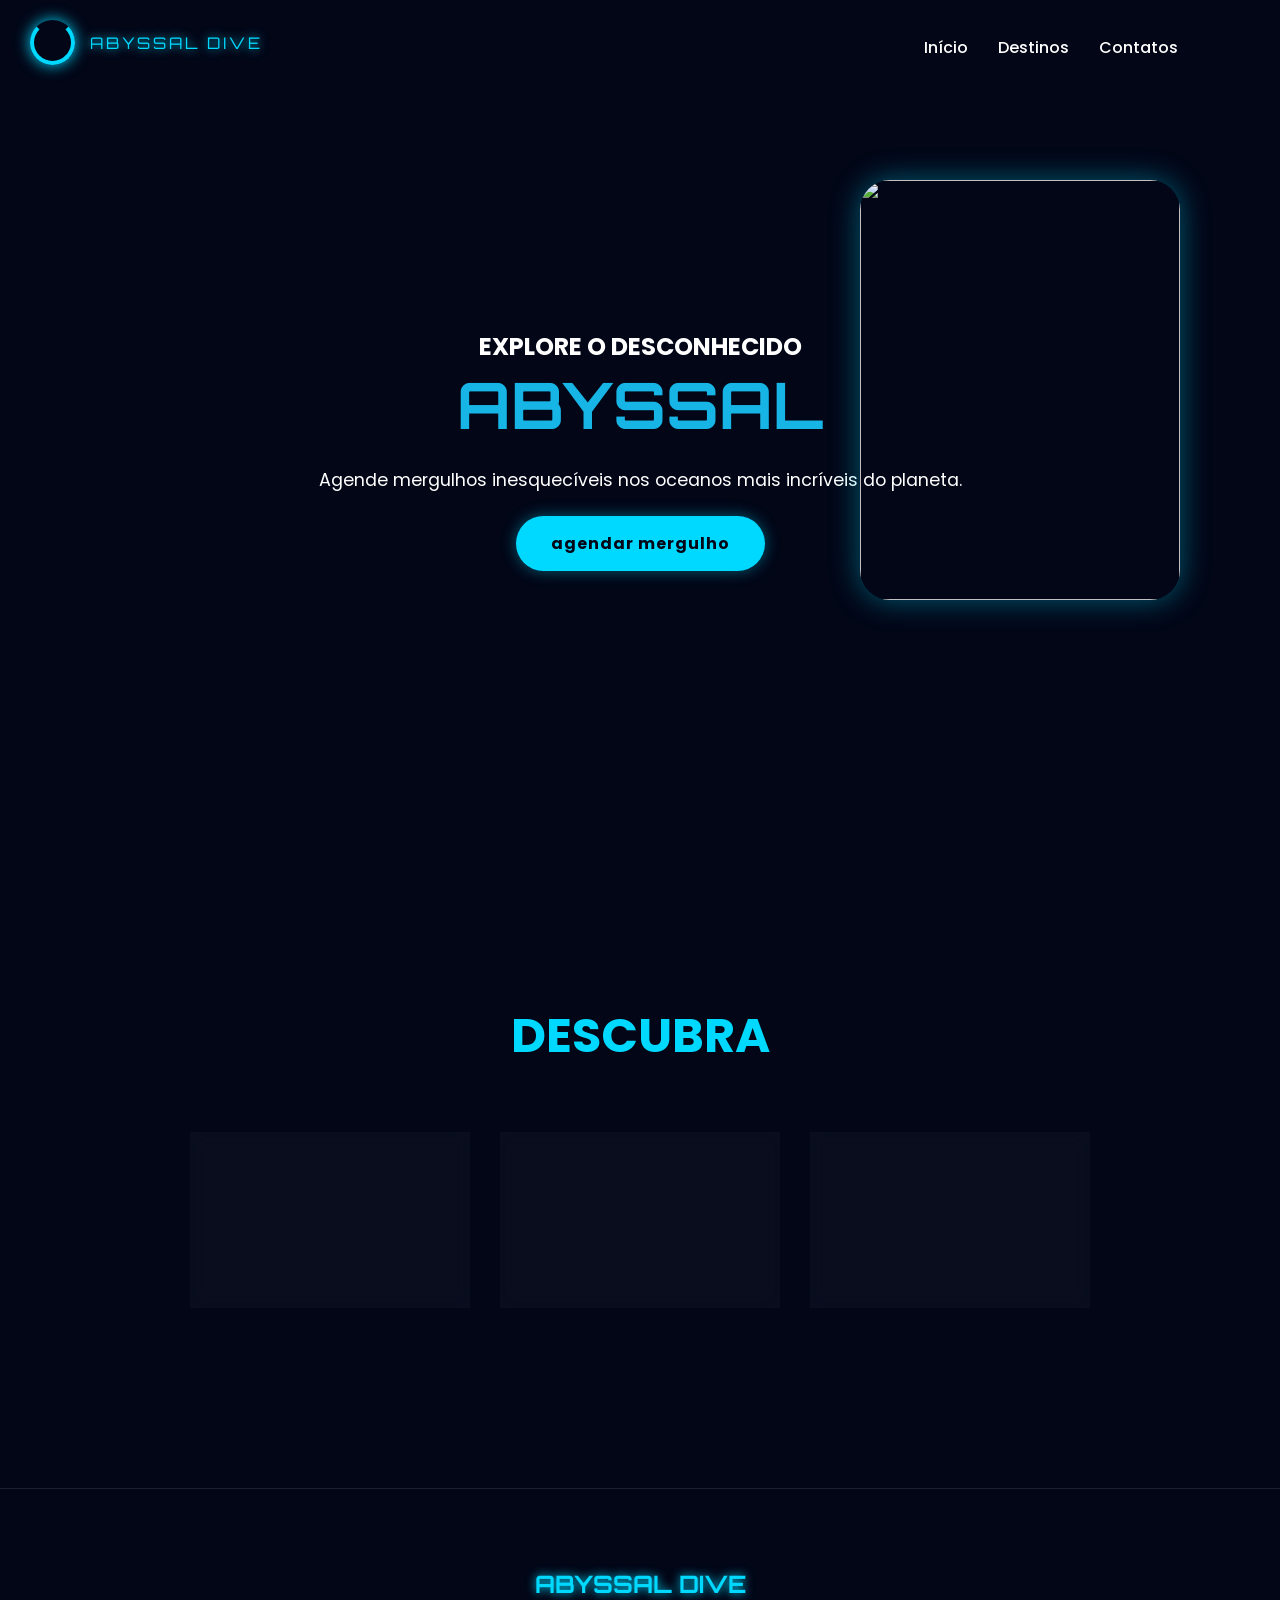
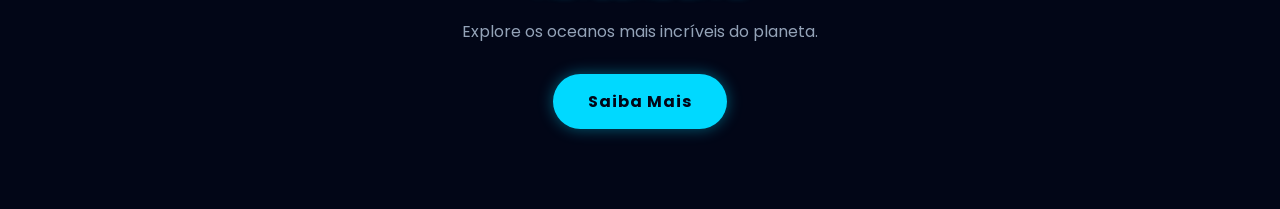
==== index.html @ 3b450056 "first commit" ====
<!DOCTYPE html>
<html lang="pt-br">
<head>

  <meta charset="UTF-8">
  <meta name="viewport" content="width=device-width, initial-scale=1.0">

  <title>Abyssal Dive</title>


  <link rel="preconnect" href="https://fonts.googleapis.com">

  <link rel="preconnect" href="https://fonts.gstatic.com" crossorigin>

  <link href="https://fonts.googleapis.com/css2?family=Orbitron:wght@400;700&family=Poppins:wght@300;400;500;600&display=swap" rel="stylesheet">

  <link rel="stylesheet" href="style.css">

</head>

<body>


  <div class="logo-loader">

    <div class="circulo-logo"></div>

    <span>ABYSSAL DIVE</span>

  </div>

 

  <header>

    <nav>

      <a href="index.html">Início</a>

      <a href="destinos.html">Destinos</a>

      <a href="contatos.html">Contatos</a>

    </nav>

  </header>

  

  <section class="hero">

   

    <img class="medusa"
    src="https://i.pinimg.com/736x/a3/99/3c/a3993cd5b40b3a1dc7c325f7f58538d5.jpg">

    <div class="conteudo">

      <h2>EXPLORE O DESCONHECIDO</h2>

      <h1>ABYSSAL</h1>

      <p>
        Agende mergulhos inesquecíveis nos oceanos
        mais incríveis do planeta.
      </p>

      <a href="contatos.html" class="footer-btn">
  agendar mergulho
</a>

    </div>

  </section>

 

  <section class="descubra">

    <h2>DESCUBRA</h2>

    <div class="cards">

      <div class="card">

        <h3>Recifes</h3>

        <p>
          Explore recifes de coral gigantescos.
        </p>

      </div>

      <div class="card">

        <h3>Naufrágios</h3>

        <p>
          Conheça embarcações perdidas no oceano.
        </p>

      </div>

      <div class="card">

        <h3>Cavernas</h3>

        <p>
          Descubra cavernas submarinas incríveis.
        </p>

      </div>

    </div>

  </section>

  

  <footer>

    <h2>ABYSSAL DIVE</h2>

    <p>
      Explore os oceanos mais incríveis do planeta.
    </p>

    <a href="destinos.html" class="footer-btn">
  Saiba Mais
</a>

  </footer>

</body>
</html>
---- style.css ----
*{
  margin:0;
  padding:0;
  box-sizing:border-box;
}

body{
  background:#020617;
  color:white;
  font-family:'Poppins', sans-serif;
  overflow-x:hidden;

  
}


.logo-loader{

  position:fixed;

  top:20px;
  left:30px;

  display:flex;
  align-items:center;
  gap:15px;

  z-index:999;
}

.circulo-logo{

  width:45px;
  height:45px;

  border-radius:50%;

  border:4px solid #00d9ff;

  border-top:4px solid transparent;

  animation:girar 3s linear infinite;

  box-shadow:
  0 0 15px #00d9ff;
}

.logo-loader span{

  font-family:'Orbitron', sans-serif;

  color:#00d9ff;

  letter-spacing:3px;

  font-size:1rem;

  text-shadow:
  0 0 10px #00d9ff;
}

@keyframes girar{

  to{
    transform:rotate(360deg);
  }

}


header{

  position:absolute;

  width:100%;

  padding:35px 8%;

  display:flex;
  justify-content:flex-end;

  z-index:100;
}

nav{

  display:flex;
  gap:30px;
}

nav a{

  color:white;

  text-decoration:none;

  font-weight:500;

  transition:0.3s;
}

nav a:hover{

  color:#00d9ff;

 
}



.hero{

  min-height:100vh;

  position:relative;

  display:flex;

  align-items:center;

  justify-content:center;

  text-align:center;

  overflow:hidden;

  background-repeat:no-repeat;

  background-position:center;

  background-size:cover;

  transition:background-image 1s ease;

  animation:fundoHero 15s ease-in-out infinite;
}

@keyframes fundoHero{

  

  0%,
  33%{

    background-image:

    linear-gradient(
      to right,
      rgba(2, 6, 23, 0.61) 30%,
      rgba(2, 6, 23, 0.096) 100%
    ),

    url('https://i.pinimg.com/1200x/3f/c9/27/3fc9270392e628d179f899132c504a34.jpg');
  }



 

  67%,
  100%{

    background-image:

    linear-gradient(
      to right,
      rgba(2, 6, 23, 0.336) 30%,
      rgba(2, 6, 23, 0.4) 100%
    ),

    url('https://i.pinimg.com/736x/82/a5/38/82a5380ff57b2e6dedc2765a177b7958.jpg');
  }

}

.conteudo h1{
  font-size:4rem;

  font-family:'Orbitron', sans-serif;

  color:#17b5e6;

 

  animation:neon 2s infinite alternate;
}

@keyframes neon{

    from{
        text-shadow:
        0 0 10px cyan,
        0 0 20px cyan,
        0 0 40px cyan;
    }

    to{
        text-shadow:
        0 0 10px rgb(159, 226, 235),
        0 0 20px rgb(159, 226, 235),
        0 0 40px rgb(159, 226, 235);
    }

}


.medusa{

  position:absolute;

  right:100px;
  top:180px;

  width:320px;
  height:420px;

  object-fit:cover;

  border-radius:30px;

  box-shadow:
  0 0 30px rgba(0,217,255,0.4);

  animation:flutuar 5s ease-in-out infinite;
}

@keyframes flutuar{

  0%{
    transform:translateY(0px);
  }

  50%{
    transform:translateY(-25px);
  }

  100%{
    transform:translateY(0px);
  }

}


.card img{

  width:100%;
  height:220px;

  object-fit:cover;

  transition:0.5s;
}


.card:hover img{

  transform:scale(1.1);
}

.conteudo p{

  margin:20px 0;

  line-height:1.8;

  font-size:1.1rem;
}



.btn-neon{

  padding:15px 35px;

  border:none;

  border-radius:40px;

  background:#00d9ff;

  color:#020617;

  font-weight:bold;

  cursor:pointer;

  animation:pulse 2s infinite;
}

@keyframes pulse{

  0%{
    transform:scale(1);
  }

  50%{
    transform:scale(1.08);
  }

  100%{
    transform:scale(1);
  }

}



.descubra{

  padding:100px 8%;

  text-align:center;
}

.descubra h2{

  font-size:3rem;

  margin-bottom:60px;

  color:#00d9ff;
}



.cards{

  display:flex;

  justify-content:center;

  gap:30px;

  flex-wrap:wrap;
}

.card{

  width:280px;

  padding:40px 30px;

  background:rgba(255,255,255,0.03);

  border:1px solid rgba(255,255,255,0.1);

  border-radius:20px;

  backdrop-filter:blur(10px);

  transition:0.4s;

  animation:cardPulse 3s infinite;
}

.card:hover{

  transform:translateY(-10px);

  border-color:#00d9ff;
}

.card h3{

  color:#00d9ff;

  margin-bottom:15px;
}

@keyframes cardPulse{

  0%{
    transform:scale(1);
  }

  50%{
    transform:scale(1.03);
  }

  100%{
    transform:scale(1);
  }

}





footer{

  padding:80px 8%;

  text-align:center;

  border-top:1px solid rgba(255,255,255,0.1);

  margin-top:80px;
}

footer h2{

  color:#00d9ff;

  margin-bottom:20px;

  font-family:'Orbitron', sans-serif;

  text-shadow:
  0 0 10px #00d9ff;
}

footer p{

  color:#94a3b8;

  margin-bottom:30px;
}

.footer-btn{

  display:inline-block;

  padding:15px 35px;

  border-radius:40px;

  background:#00d9ff;

  color:#020617;

  text-decoration:none;

  font-weight:bold;

  letter-spacing:1px;

  transition:0.4s;

  animation:pulse 2s infinite;

  box-shadow:
  0 0 15px rgba(0,217,255,0.4);
}



.footer-btn:hover{

  transform:scale(1.08);

  background:#67e8f9;

  box-shadow:
  0 0 25px #00d9ff,
  0 0 40px #00d9ff;
}
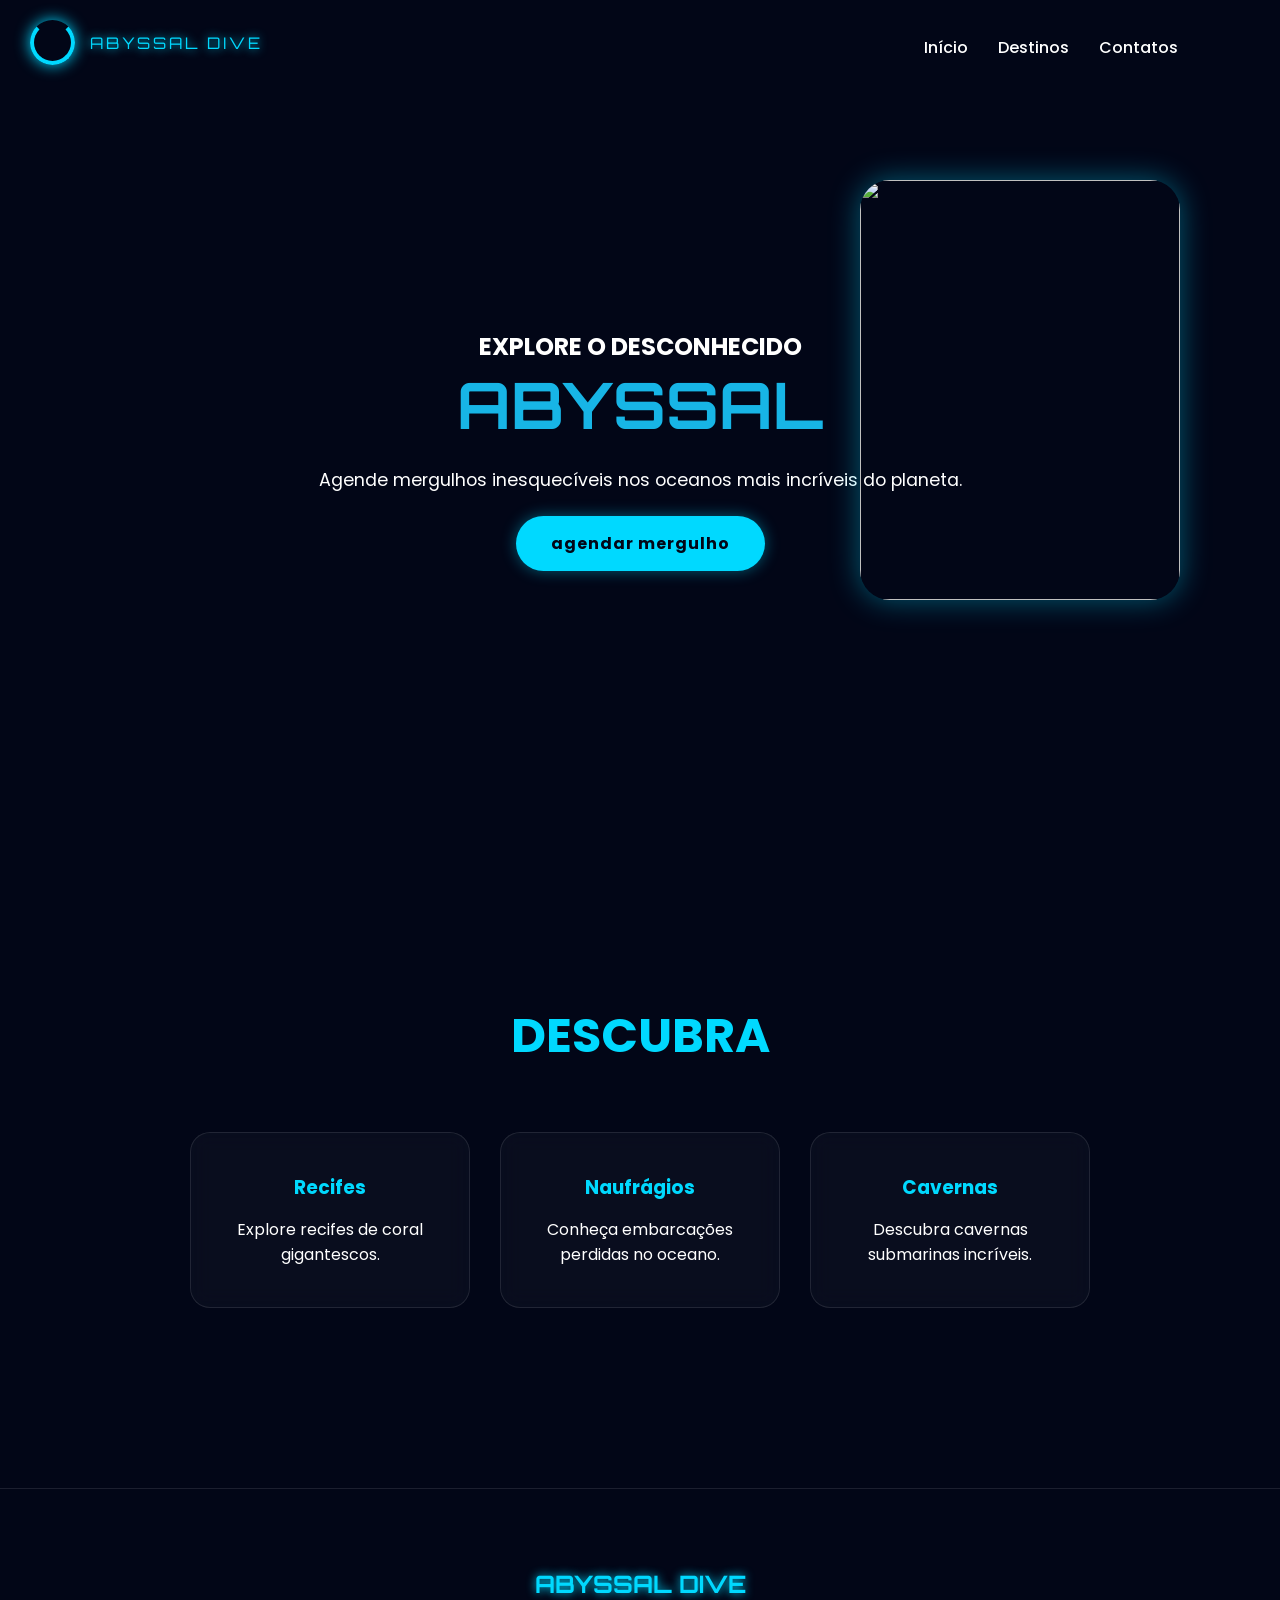
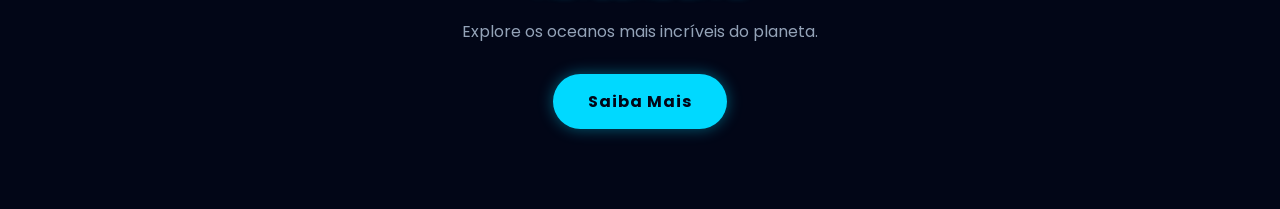
==== commit bc908a59: "Adicionando submarino loader e mergulhador animado" ====
--- a/index.html
+++ b/index.html
@@ -20,6 +20,20 @@
 
 <body>
 
+  <div class="loading">
+
+  <div class="submarino">
+    🚢
+  </div>
+
+  <h2>MERGULHANDO...</h2>
+
+</div>
+<div class="mergulhador-topo">
+
+  <img src="https://cdn-icons-png.flaticon.com/512/3069/3069172.png">
+
+</div>
 
   <div class="logo-loader">
 
--- a/style.css
+++ b/style.css
@@ -384,7 +384,113 @@
 }
 
 
-
+.mergulhador-topo{
+
+  position:fixed;
+
+  top:120px;
+
+  left:-200px;
+
+  z-index:50;
+
+  animation:nadar 18s linear infinite;
+}
+
+.mergulhador-topo img{
+
+  width:120px;
+
+  filter:
+  drop-shadow(0 0 15px cyan);
+}
+
+@keyframes nadar{
+
+  from{
+    transform:translateX(-250px);
+  }
+
+  to{
+    transform:translateX(120vw);
+  }
+
+}
+
+.loading{
+
+  position:fixed;
+
+  inset:0;
+
+  background:#020617;
+
+  display:flex;
+
+  flex-direction:column;
+
+  align-items:center;
+
+  justify-content:center;
+
+  z-index:9999;
+
+  animation:sumir 4s forwards;
+}
+
+.submarino{
+
+  font-size:5rem;
+
+  animation:mergulhar 3s ease-in-out infinite;
+}
+
+.loading h2{
+
+  margin-top:30px;
+
+  color:#00d9ff;
+
+  font-family:'Orbitron', sans-serif;
+
+  letter-spacing:4px;
+
+  animation:neon 2s infinite alternate;
+}
+
+@keyframes mergulhar{
+
+  0%{
+    transform:translateY(-20px);
+  }
+
+  50%{
+    transform:translateY(40px);
+  }
+
+  100%{
+    transform:translateY(-20px);
+  }
+
+}
+
+@keyframes sumir{
+
+  0%{
+    opacity:1;
+    visibility:visible;
+  }
+
+  90%{
+    opacity:1;
+  }
+
+  100%{
+    opacity:0;
+    visibility:hidden;
+  }
+
+}
 
 
 footer{
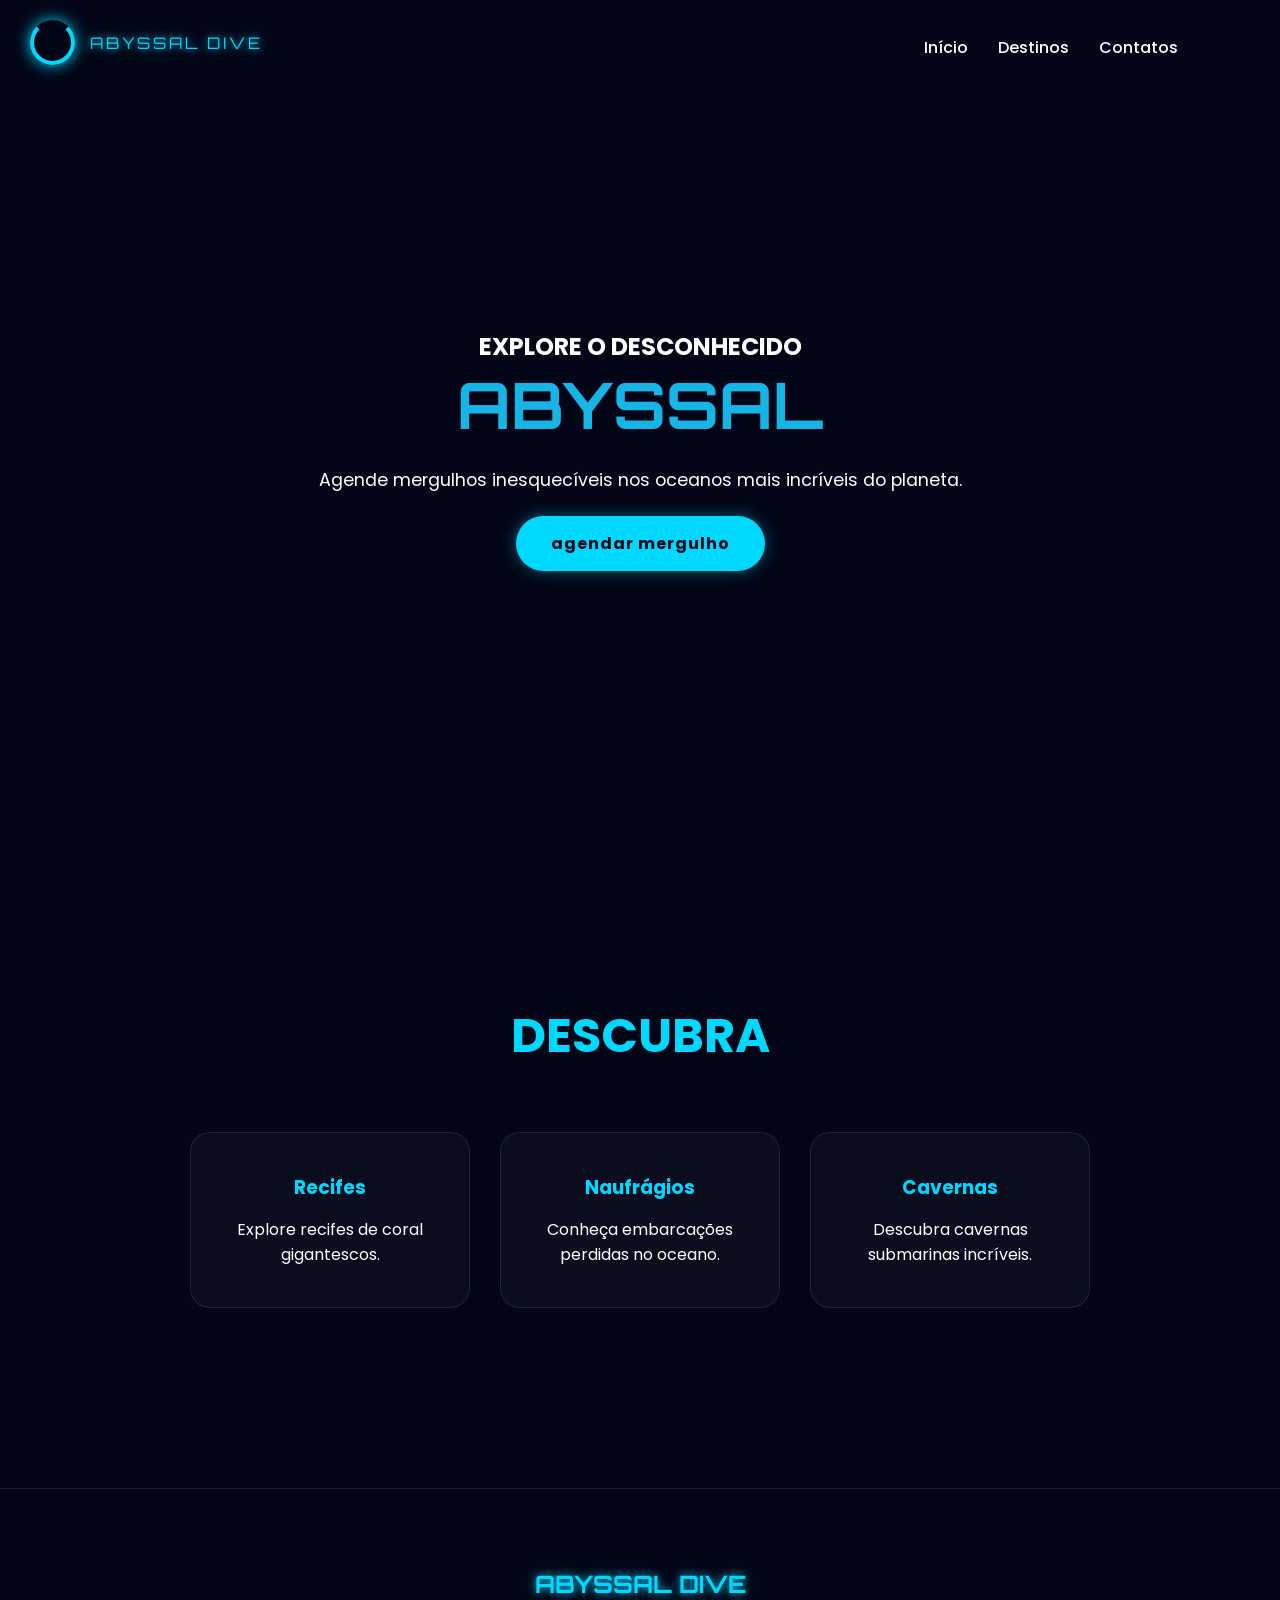
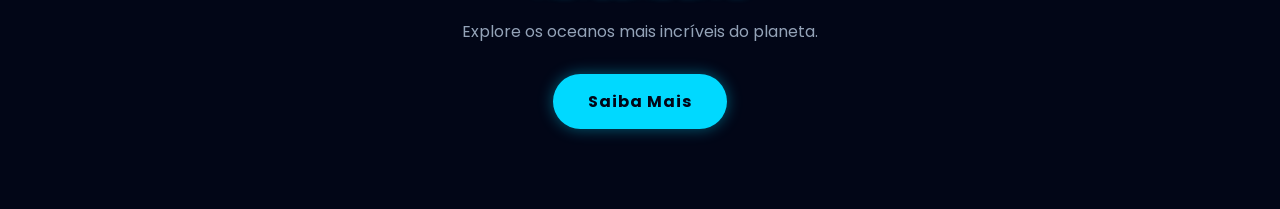
==== commit 0df88b7f: "Removendo imagem medusa" ====
--- a/index.html
+++ b/index.html
@@ -27,11 +27,6 @@
   </div>
 
   <h2>MERGULHANDO...</h2>
-
-</div>
-<div class="mergulhador-topo">
-
-  <img src="https://cdn-icons-png.flaticon.com/512/3069/3069172.png">
 
 </div>
 
@@ -65,9 +60,7 @@
 
    
 
-    <img class="medusa"
-    src="https://i.pinimg.com/736x/a3/99/3c/a3993cd5b40b3a1dc7c325f7f58538d5.jpg">
-
+    
     <div class="conteudo">
 
       <h2>EXPLORE O DESCONHECIDO</h2>
--- a/style.css
+++ b/style.css
@@ -204,41 +204,6 @@
 }
 
 
-.medusa{
-
-  position:absolute;
-
-  right:100px;
-  top:180px;
-
-  width:320px;
-  height:420px;
-
-  object-fit:cover;
-
-  border-radius:30px;
-
-  box-shadow:
-  0 0 30px rgba(0,217,255,0.4);
-
-  animation:flutuar 5s ease-in-out infinite;
-}
-
-@keyframes flutuar{
-
-  0%{
-    transform:translateY(0px);
-  }
-
-  50%{
-    transform:translateY(-25px);
-  }
-
-  100%{
-    transform:translateY(0px);
-  }
-
-}
 
 
 .card img{
@@ -384,38 +349,7 @@
 }
 
 
-.mergulhador-topo{
-
-  position:fixed;
-
-  top:120px;
-
-  left:-200px;
-
-  z-index:50;
-
-  animation:nadar 18s linear infinite;
-}
-
-.mergulhador-topo img{
-
-  width:120px;
-
-  filter:
-  drop-shadow(0 0 15px cyan);
-}
-
-@keyframes nadar{
-
-  from{
-    transform:translateX(-250px);
-  }
-
-  to{
-    transform:translateX(120vw);
-  }
-
-}
+
 
 .loading{
 
